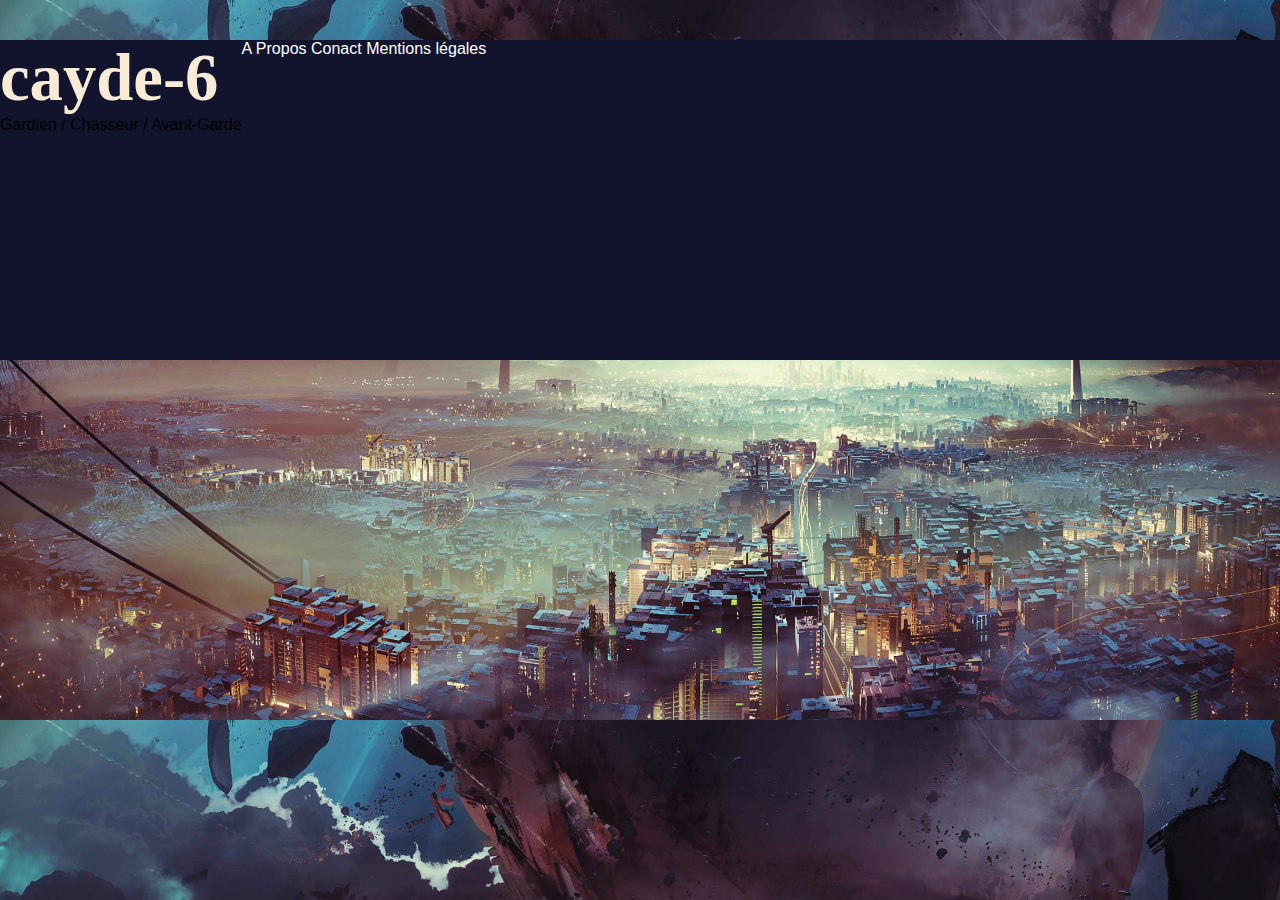
==== html/index.html @ c5f01fe9 "header + background" ====
<!DOCTYPE html>
<html>
  <head>
    <meta charset="UTF-8" />
    <title>Cayde-6</title>
    <link rel="stylesheet" href="../css/index.css" />
    <meta name="viewport" content="width=device-width, initial-scale=1" />
  </head>
  <body>
    <header class="header_background">
      <div class="site_titles">
        <h1 class="title">cayde-6</h1>
        <h2 class="sub_title">Gardien / Chasseur / Avant-Garde</h2>
      </div>
      <nav class="menu">
        <a class="menu_titles">A Propos</a>
        <a class="menu_titles">Conact</a>
        <a class="menu_titles">Mentions légales</a>
      </nav>
    </header>
  </body>
</html>
---- css/index.css ----
* {
  margin: 0;
  padding: 0;
  border: 0;
  font-family: sans-serif;
  font-size: 1em;
  font-weight: normal;
  font-style: normal;
  text-decoration: none;
}

body {
  background-image: url(../assets/img/background_web.jpg);
  background-size: cover;
}

.header_background {
  height: 320px;
  width: 100%;
  background-color: #12142e;
  margin-top: 40px;
  display: flex;
  flex-direction: row;
}

.title {
  font-size: 50pt;
  color: antiquewhite;
  font-weight: bold;
  font-family: Pier sans;
}
.menu_titles {
  color: white;
}
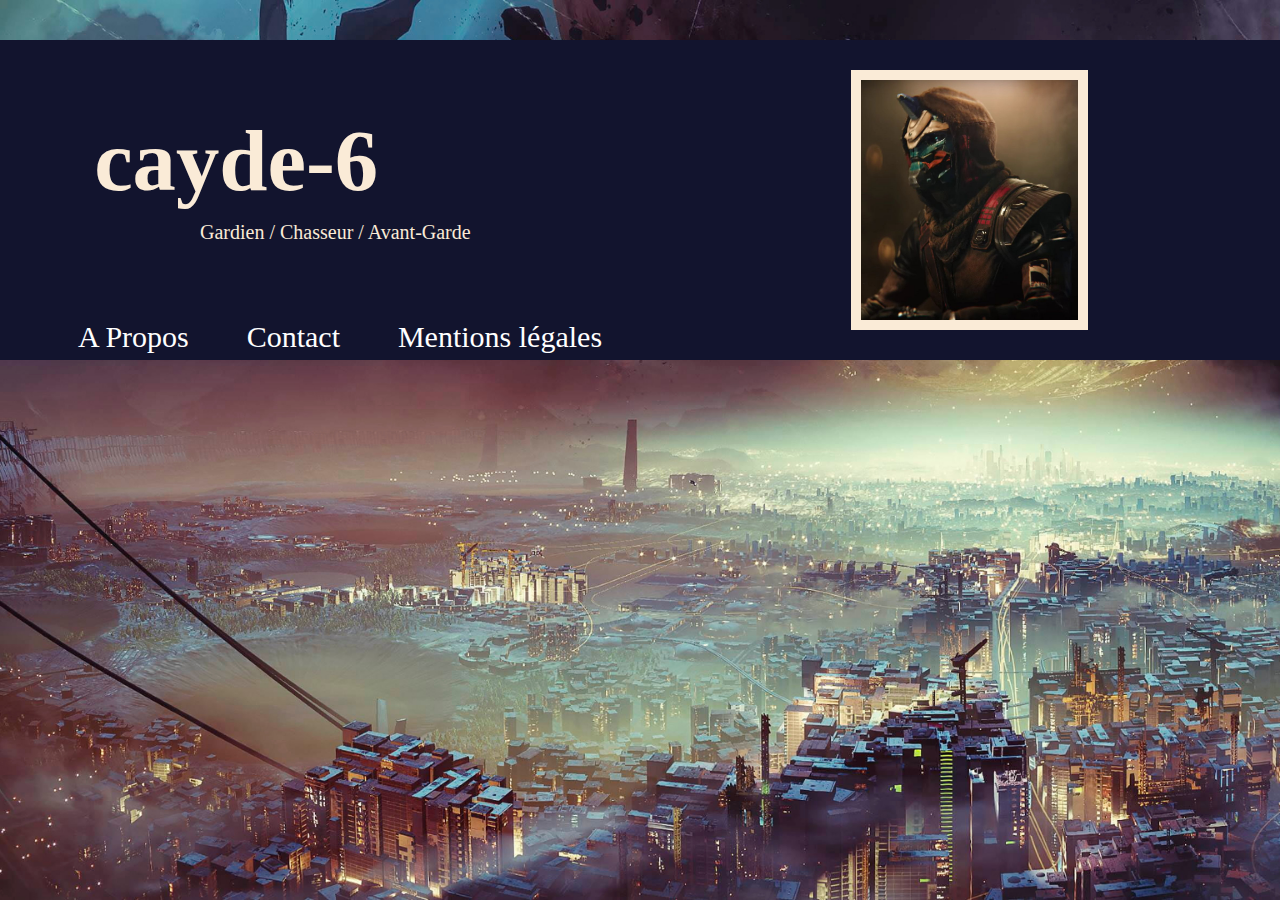
==== commit 500a481d: "header and background end" ====
--- a/html/index.html
+++ b/html/index.html
@@ -7,16 +7,19 @@
     <meta name="viewport" content="width=device-width, initial-scale=1" />
   </head>
   <body>
-    <header class="header_background">
-      <div class="site_titles">
+    <header class="header-background">
+      <div class="site-titles">
         <h1 class="title">cayde-6</h1>
-        <h2 class="sub_title">Gardien / Chasseur / Avant-Garde</h2>
+        <h2 class="subtitle">Gardien / Chasseur / Avant-Garde</h2>
       </div>
+
       <nav class="menu">
-        <a class="menu_titles">A Propos</a>
-        <a class="menu_titles">Conact</a>
-        <a class="menu_titles">Mentions légales</a>
+        <a class="menu-titles">A Propos</a>
+        <a class="menu-titles">Contact</a>
+        <a class="menu-titles">Mentions légales</a>
       </nav>
+
+      <img class="header-image" src="../assets/img/cayde_portrait.png" />
     </header>
   </body>
 </html>
--- a/css/index.css
+++ b/css/index.css
@@ -1,20 +1,13 @@
-* {
-  margin: 0;
-  padding: 0;
-  border: 0;
-  font-family: sans-serif;
-  font-size: 1em;
-  font-weight: normal;
-  font-style: normal;
-  text-decoration: none;
-}
-
 body {
   background-image: url(../assets/img/background_web.jpg);
   background-size: cover;
+  background-repeat: no-repeat;
+  background-attachment: fixed;
+  padding: 0;
+  margin: 0;
 }
 
-.header_background {
+.header-background {
   height: 320px;
   width: 100%;
   background-color: #12142e;
@@ -24,11 +17,43 @@
 }
 
 .title {
-  font-size: 50pt;
+  font-size: 65pt;
   color: antiquewhite;
   font-weight: bold;
   font-family: Pier sans;
+  margin: 15% 0 0 20%;
 }
-.menu_titles {
+
+.subtitle {
+  color: antiquewhite;
+  font-family: Pier Sans;
+  font-weight: lighter;
+  margin: 10px 0 0 200px;
+  font-size: 15pt;
+}
+
+.menu {
+  display: flex;
+  position: absolute;
+  top: 320px;
+  left: 20px;
+  width: 50%;
+  justify-content: space-evenly;
+}
+
+.menu-titles {
+  margin-left: 60 px;
   color: white;
+  font-family: Pier sans;
+  font-weight: 100;
+  font-size: 30px;
 }
+
+.header-image {
+  height: 75%;
+  width: auto;
+  margin-left: auto;
+  align-self: center;
+  margin-right: 15%;
+  border: solid 10px antiquewhite;
+}
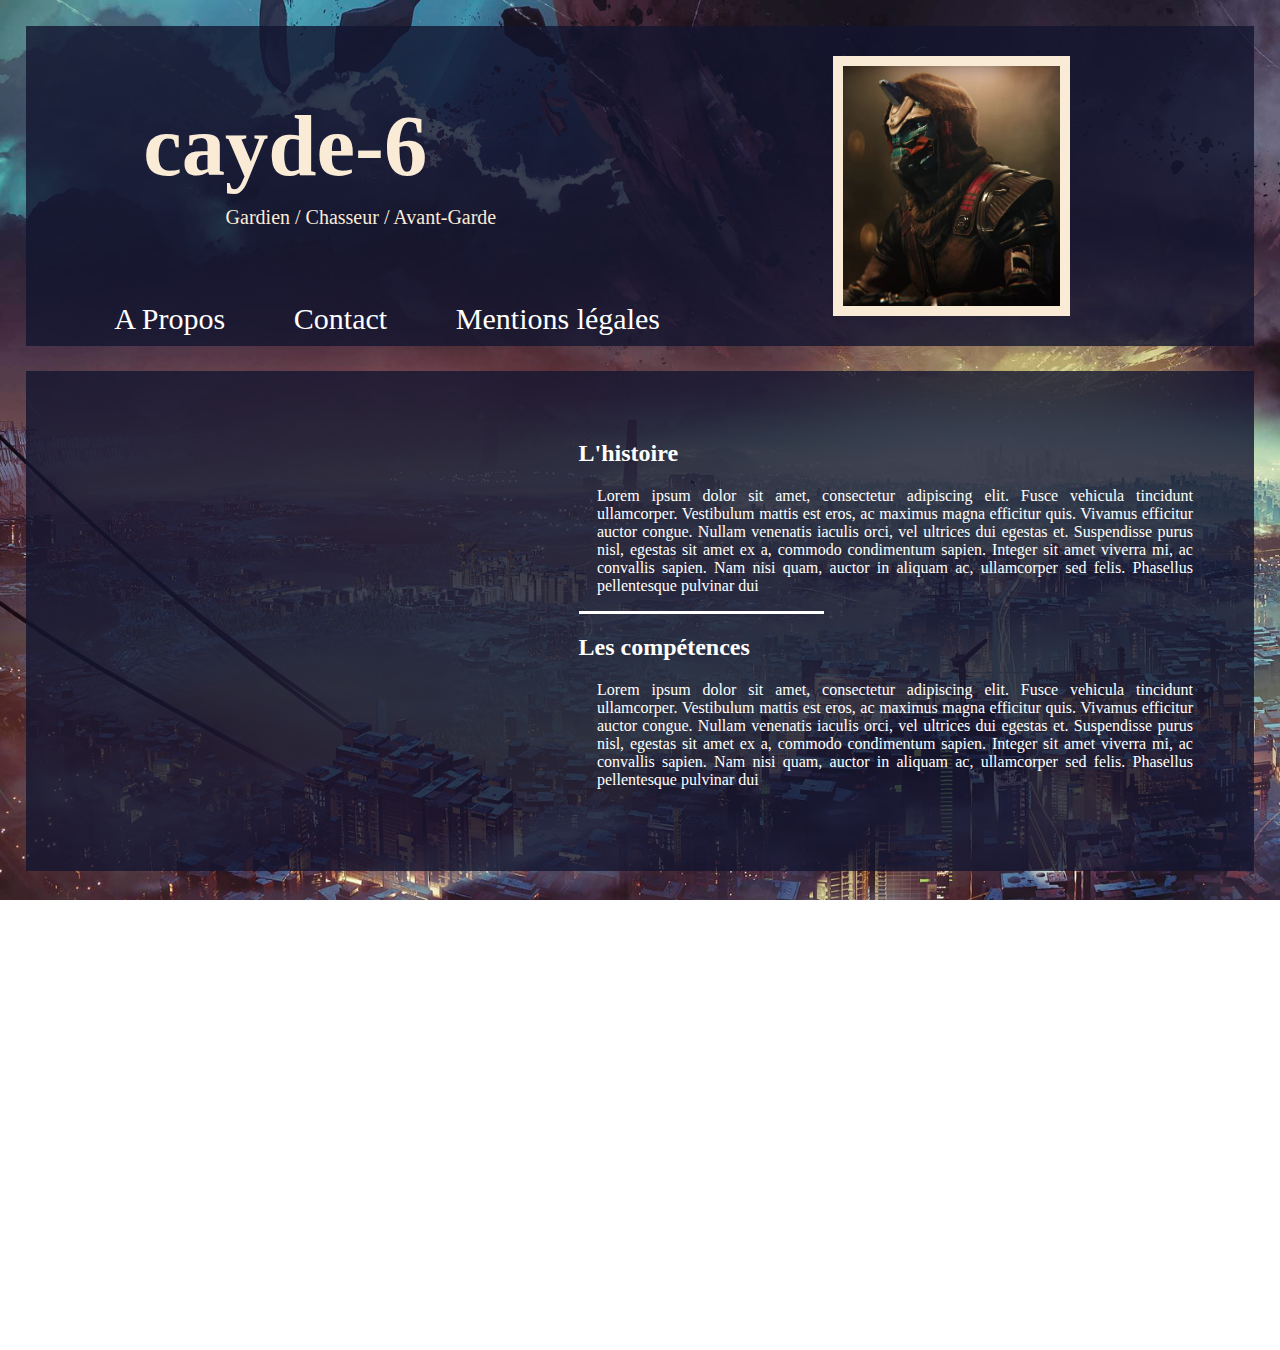
==== commit a325d3f2: "mise en place de la page à propos + carrousel" ====
--- a/html/index.html
+++ b/html/index.html
@@ -14,12 +14,44 @@
       </div>
 
       <nav class="menu">
-        <a class="menu-titles">A Propos</a>
-        <a class="menu-titles">Contact</a>
-        <a class="menu-titles">Mentions légales</a>
+        <a class="menu-title">A Propos</a>
+        <a class="menu-title">Contact</a>
+        <a class="menu-title">Mentions légales</a>
       </nav>
 
       <img class="header-image" src="../assets/img/cayde_portrait.png" />
     </header>
+
+    <div class="about">
+      <div class="about-image">
+        <img />
+      </div>
+      <div class="about-text">
+        <h2 class="text-title">L'histoire</h2>
+        <p class="text">
+          Lorem ipsum dolor sit amet, consectetur adipiscing elit. Fusce
+          vehicula tincidunt ullamcorper. Vestibulum mattis est eros, ac maximus
+          magna efficitur quis. Vivamus efficitur auctor congue. Nullam
+          venenatis iaculis orci, vel ultrices dui egestas et. Suspendisse purus
+          nisl, egestas sit amet ex a, commodo condimentum sapien. Integer sit
+          amet viverra mi, ac convallis sapien. Nam nisi quam, auctor in aliquam
+          ac, ullamcorper sed felis. Phasellus pellentesque pulvinar dui
+        </p>
+
+        <div class="about-text-white-line"></div>
+        <h2 class="text-title">Les compétences</h2>
+        <p class="text">
+          Lorem ipsum dolor sit amet, consectetur adipiscing elit. Fusce
+          vehicula tincidunt ullamcorper. Vestibulum mattis est eros, ac maximus
+          magna efficitur quis. Vivamus efficitur auctor congue. Nullam
+          venenatis iaculis orci, vel ultrices dui egestas et. Suspendisse purus
+          nisl, egestas sit amet ex a, commodo condimentum sapien. Integer sit
+          amet viverra mi, ac convallis sapien. Nam nisi quam, auctor in aliquam
+          ac, ullamcorper sed felis. Phasellus pellentesque pulvinar dui
+        </p>
+      </div>
+    </div>
+
+    <div class="Slideshow"></div>
   </body>
 </html>
--- a/css/index.css
+++ b/css/index.css
@@ -9,19 +9,23 @@
 
 .header-background {
   height: 320px;
-  width: 100%;
-  background-color: #12142e;
-  margin-top: 40px;
+  width: 96%;
+  background-color: rgba(19, 21, 48, 0.8);
+  margin: 2%;
+  position: relative;
   display: flex;
-  flex-direction: row;
 }
-
+.site-titles {
+  display: flex;
+  flex-direction: column;
+  height: fit-content;
+}
 .title {
   font-size: 65pt;
   color: antiquewhite;
   font-weight: bold;
   font-family: Pier sans;
-  margin: 15% 0 0 20%;
+  margin: 15% 0 0 25%;
 }
 
 .subtitle {
@@ -35,14 +39,14 @@
 .menu {
   display: flex;
   position: absolute;
-  top: 320px;
+  bottom: 10px;
   left: 20px;
   width: 50%;
   justify-content: space-evenly;
 }
 
-.menu-titles {
-  margin-left: 60 px;
+.menu-title {
+  margin-left: auto;
   color: white;
   font-family: Pier sans;
   font-weight: 100;
@@ -57,3 +61,46 @@
   margin-right: 15%;
   border: solid 10px antiquewhite;
 }
+
+.about {
+  width: 96%;
+  height: 500px;
+  margin: 0 2% 4% 2%;
+  background: rgba(19, 21, 48, 0.8);
+  position: relative;
+  display: flex;
+}
+
+.about-text {
+  width: 50%;
+  margin-left: auto;
+  margin-right: 5%;
+  margin-top: 4%;
+}
+
+.text-title {
+  color: white;
+  font-family: pier Sans;
+  font-weight: bolder;
+}
+
+.text {
+  margin-left: 3%;
+  text-align: justify;
+  color: white;
+  font-family: pier Sans;
+  font-weight: lighter;
+}
+
+.about-text-white-line {
+  width: 40%;
+  height: 3px;
+  background-color: white;
+}
+
+.Slideshow {
+  margin: 0 2% 10% 2%;
+  width: 96%;
+  height: 300px;
+  background-color: white;
+}
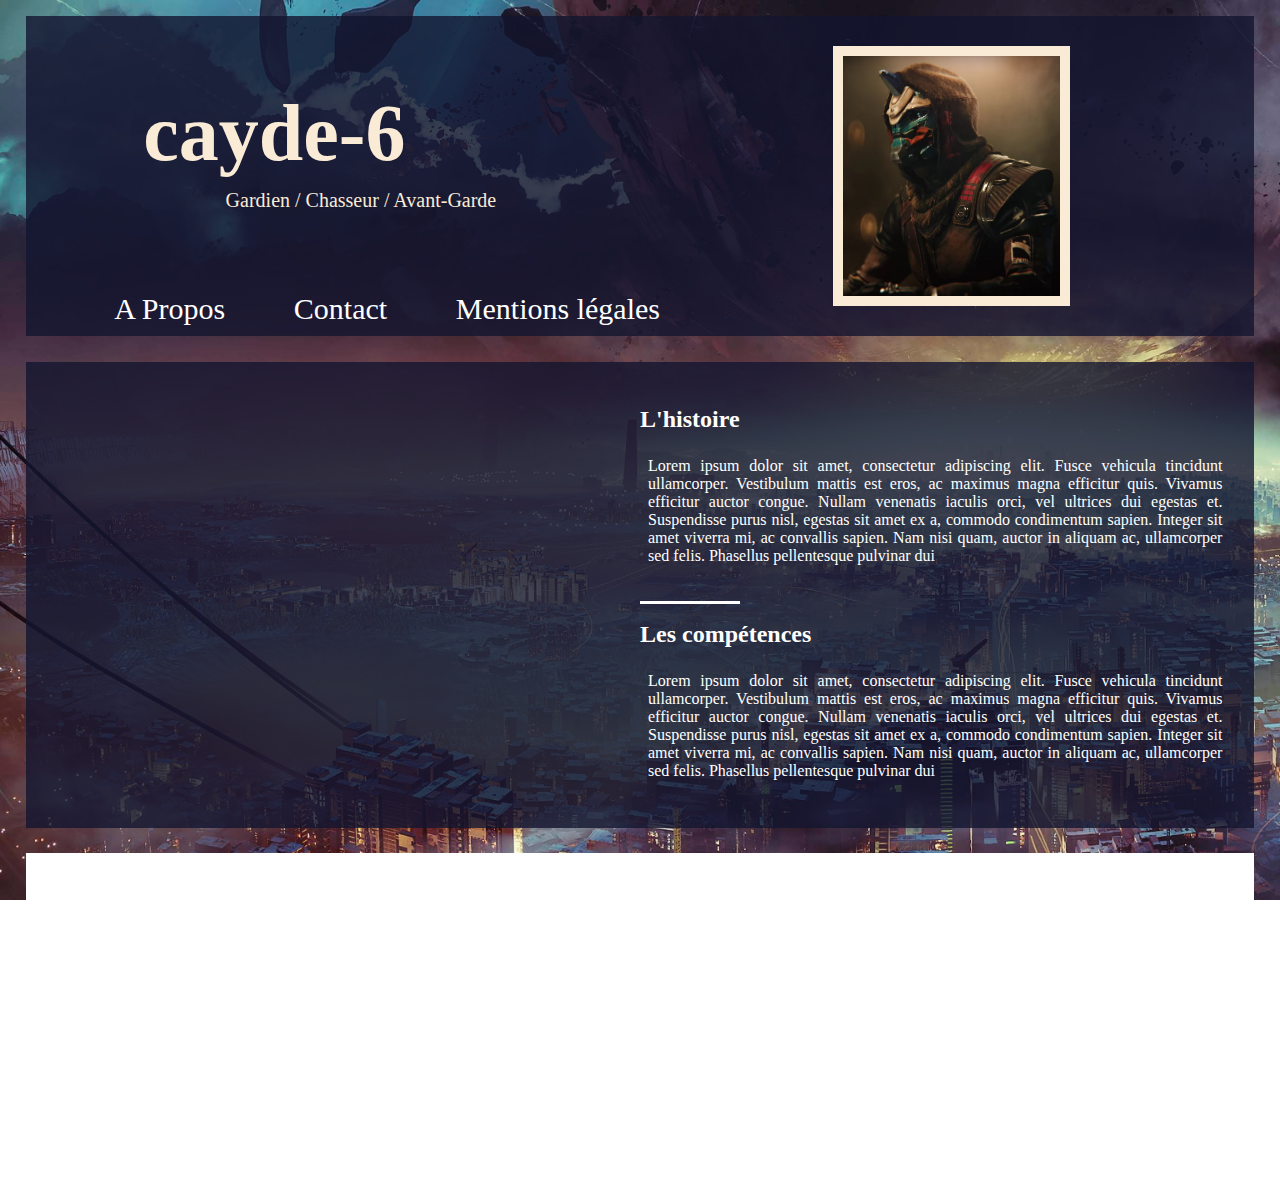
==== commit ddf584cc: "review changes" ====
--- a/html/index.html
+++ b/html/index.html
@@ -4,7 +4,9 @@
     <meta charset="UTF-8" />
     <title>Cayde-6</title>
     <link rel="stylesheet" href="../css/index.css" />
+    <link rel="stylesheet" href="../css/about.css" />
     <meta name="viewport" content="width=device-width, initial-scale=1" />
+    <!-- < test -->
   </head>
   <body>
     <header class="header-background">
@@ -22,36 +24,33 @@
       <img class="header-image" src="../assets/img/cayde_portrait.png" />
     </header>
 
-    <div class="about">
+    <section class="about">
       <div class="about-image">
         <img />
       </div>
       <div class="about-text">
-        <h2 class="text-title">L'histoire</h2>
-        <p class="text">
-          Lorem ipsum dolor sit amet, consectetur adipiscing elit. Fusce
-          vehicula tincidunt ullamcorper. Vestibulum mattis est eros, ac maximus
-          magna efficitur quis. Vivamus efficitur auctor congue. Nullam
-          venenatis iaculis orci, vel ultrices dui egestas et. Suspendisse purus
-          nisl, egestas sit amet ex a, commodo condimentum sapien. Integer sit
-          amet viverra mi, ac convallis sapien. Nam nisi quam, auctor in aliquam
-          ac, ullamcorper sed felis. Phasellus pellentesque pulvinar dui
-        </p>
+        <div class="history paragraph">
+          <h2 class="text-title">L'histoire</h2>
+          <p class="text">
+            Lorem ipsum dolor sit amet, consectetur adipiscing elit. Fusce vehicula tincidunt ullamcorper. Vestibulum mattis est eros, ac
+            maximus magna efficitur quis. Vivamus efficitur auctor congue. Nullam venenatis iaculis orci, vel ultrices dui egestas et.
+            Suspendisse purus nisl, egestas sit amet ex a, commodo condimentum sapien. Integer sit amet viverra mi, ac convallis sapien. Nam
+            nisi quam, auctor in aliquam ac, ullamcorper sed felis. Phasellus pellentesque pulvinar dui
+          </p>
+        </div>
 
-        <div class="about-text-white-line"></div>
-        <h2 class="text-title">Les compétences</h2>
-        <p class="text">
-          Lorem ipsum dolor sit amet, consectetur adipiscing elit. Fusce
-          vehicula tincidunt ullamcorper. Vestibulum mattis est eros, ac maximus
-          magna efficitur quis. Vivamus efficitur auctor congue. Nullam
-          venenatis iaculis orci, vel ultrices dui egestas et. Suspendisse purus
-          nisl, egestas sit amet ex a, commodo condimentum sapien. Integer sit
-          amet viverra mi, ac convallis sapien. Nam nisi quam, auctor in aliquam
-          ac, ullamcorper sed felis. Phasellus pellentesque pulvinar dui
-        </p>
+        <div class="abilities paragraph">
+          <h2 class="text-title abilities">Les compétences</h2>
+          <p class="text">
+            Lorem ipsum dolor sit amet, consectetur adipiscing elit. Fusce vehicula tincidunt ullamcorper. Vestibulum mattis est eros, ac
+            maximus magna efficitur quis. Vivamus efficitur auctor congue. Nullam venenatis iaculis orci, vel ultrices dui egestas et.
+            Suspendisse purus nisl, egestas sit amet ex a, commodo condimentum sapien. Integer sit amet viverra mi, ac convallis sapien. Nam
+            nisi quam, auctor in aliquam ac, ullamcorper sed felis. Phasellus pellentesque pulvinar dui
+          </p>
+        </div>
       </div>
-    </div>
+    </section>
 
-    <div class="Slideshow"></div>
+    <div class="slideshow"></div>
   </body>
 </html>
--- a/css/index.css
+++ b/css/index.css
@@ -11,21 +11,23 @@
   height: 320px;
   width: 96%;
   background-color: rgba(19, 21, 48, 0.8);
-  margin: 2%;
+  margin: 16px 2%;
   position: relative;
   display: flex;
 }
+
 .site-titles {
   display: flex;
   flex-direction: column;
   height: fit-content;
 }
+
 .title {
-  font-size: 65pt;
+  font-size: 80px;
   color: antiquewhite;
   font-weight: bold;
   font-family: Pier sans;
-  margin: 15% 0 0 25%;
+  margin: 72px 0 0 25%;
 }
 
 .subtitle {
@@ -33,7 +35,7 @@
   font-family: Pier Sans;
   font-weight: lighter;
   margin: 10px 0 0 200px;
-  font-size: 15pt;
+  font-size: 20px;
 }
 
 .menu {
@@ -61,46 +63,3 @@
   margin-right: 15%;
   border: solid 10px antiquewhite;
 }
-
-.about {
-  width: 96%;
-  height: 500px;
-  margin: 0 2% 4% 2%;
-  background: rgba(19, 21, 48, 0.8);
-  position: relative;
-  display: flex;
-}
-
-.about-text {
-  width: 50%;
-  margin-left: auto;
-  margin-right: 5%;
-  margin-top: 4%;
-}
-
-.text-title {
-  color: white;
-  font-family: pier Sans;
-  font-weight: bolder;
-}
-
-.text {
-  margin-left: 3%;
-  text-align: justify;
-  color: white;
-  font-family: pier Sans;
-  font-weight: lighter;
-}
-
-.about-text-white-line {
-  width: 40%;
-  height: 3px;
-  background-color: white;
-}
-
-.Slideshow {
-  margin: 0 2% 10% 2%;
-  width: 96%;
-  height: 300px;
-  background-color: white;
-}
--- a/css/about.css
+++ b/css/about.css
@@ -0,0 +1,54 @@
+.about {
+  width: 96%;
+  padding: 24px;
+  background: rgba(19, 21, 48, 0.8);
+  position: relative;
+  display: flex;
+  margin: 2%;
+  box-sizing: border-box;
+}
+
+.about-text {
+  width: 50%;
+  margin-left: auto;
+}
+
+.paragraph {
+  position: relative;
+}
+
+.paragraph.history {
+  margin-bottom: 48px;
+}
+
+.paragraph.abilities::before {
+  content: '';
+  display: block;
+  width: 100px;
+  height: 3px;
+  background-color: white;
+  position: absolute;
+  top: -20px;
+}
+
+.text-title {
+  color: white;
+  font-family: pier Sans;
+  font-weight: bolder;
+  margin-bottom: 0;
+}
+
+.text {
+  padding: 8px;
+  text-align: justify;
+  color: white;
+  font-family: pier Sans;
+  font-weight: lighter;
+}
+
+.slideshow {
+  margin: 0 2% 32px 2%;
+  width: 96%;
+  height: 300px;
+  background-color: white;
+}
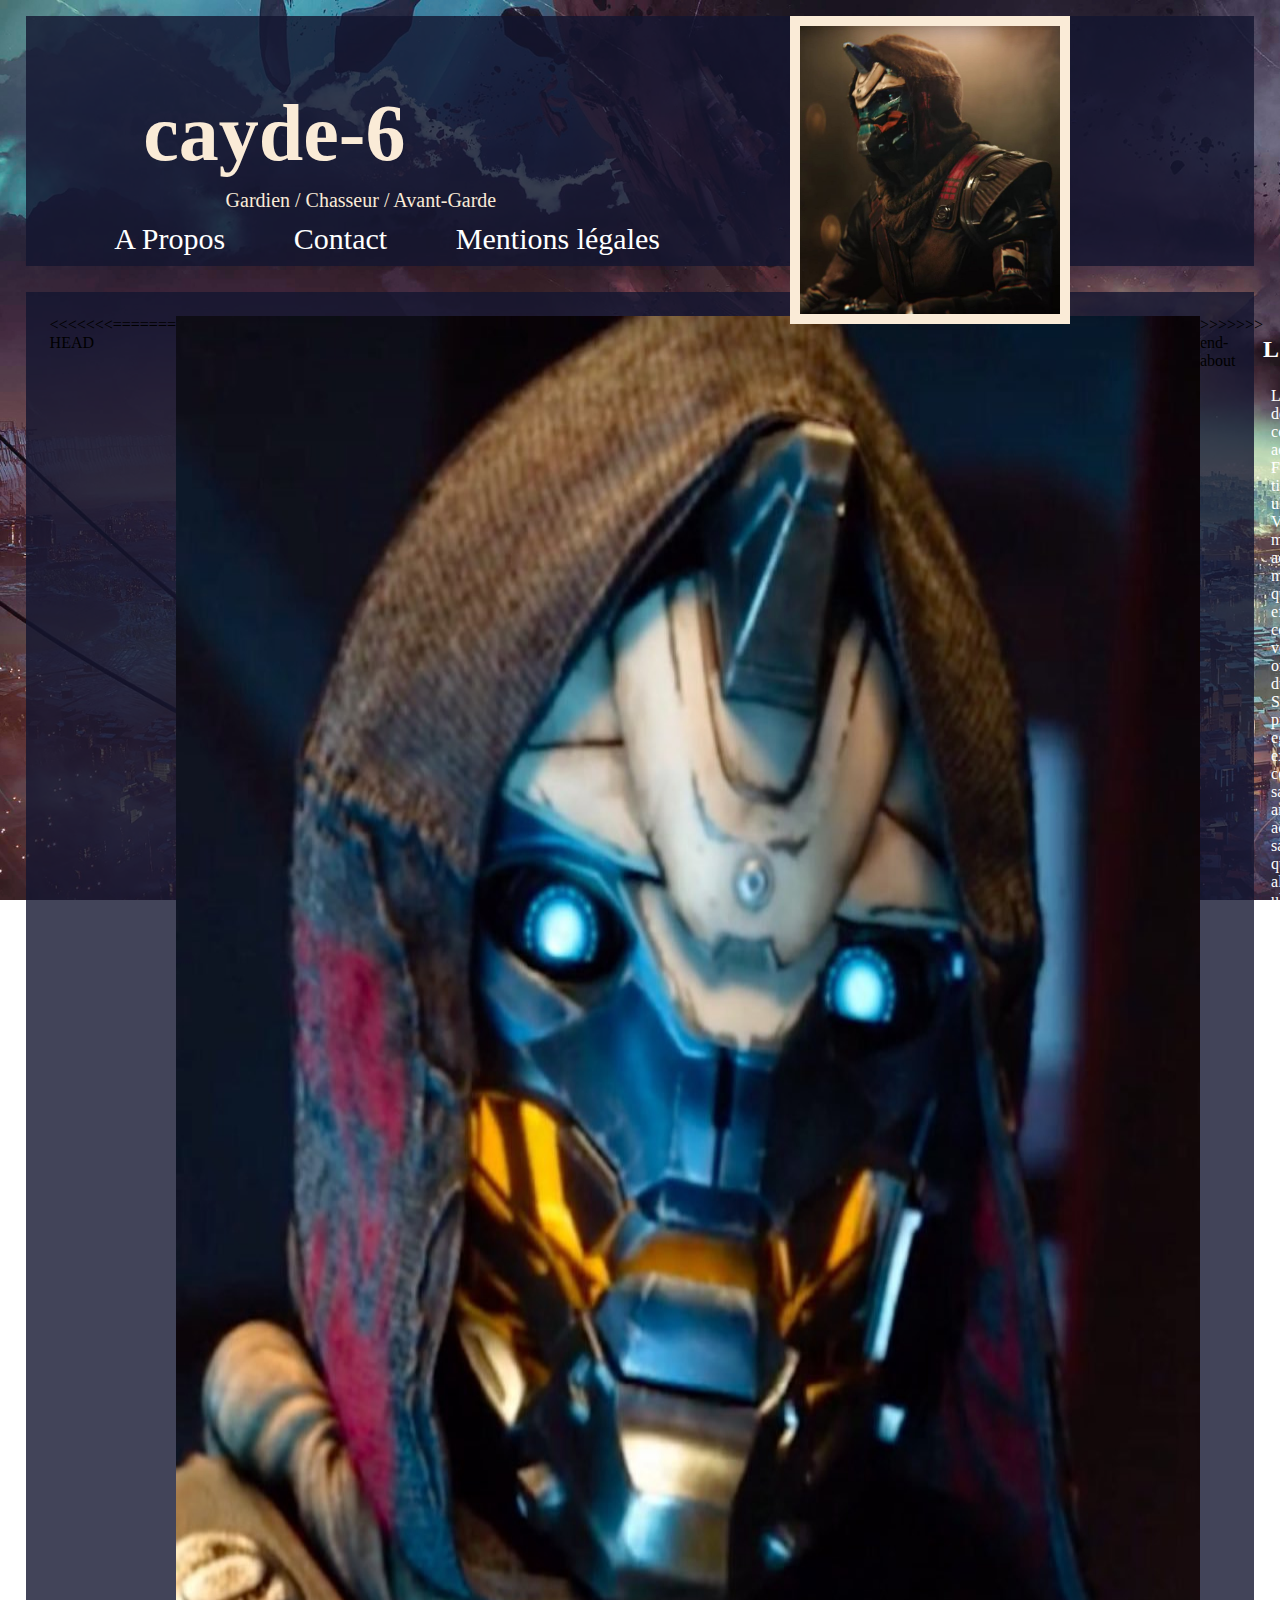
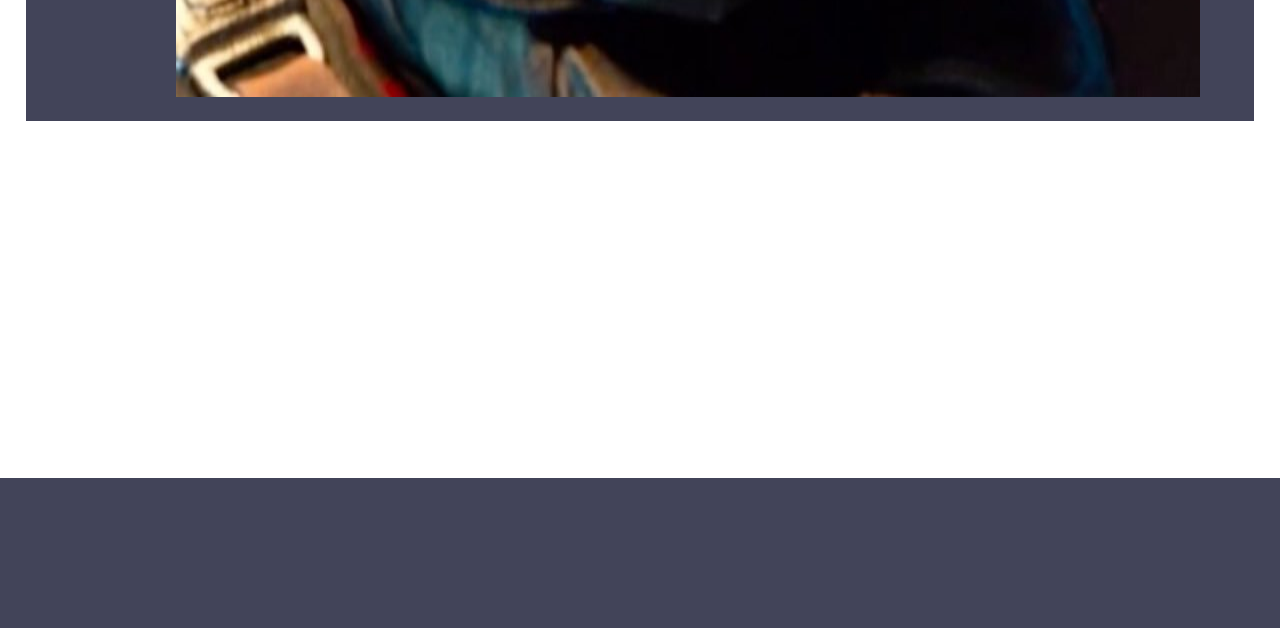
==== commit 248451eb: "end-about" ====
--- a/html/index.html
+++ b/html/index.html
@@ -25,32 +25,46 @@
     </header>
 
     <section class="about">
+      <<<<<<< HEAD
       <div class="about-image">
         <img />
       </div>
+      =======
+      <img src="../assets/img/portrait_screenshots.jpg" class="about-image" />
+      >>>>>>> end-about
       <div class="about-text">
         <div class="history paragraph">
           <h2 class="text-title">L'histoire</h2>
           <p class="text">
-            Lorem ipsum dolor sit amet, consectetur adipiscing elit. Fusce vehicula tincidunt ullamcorper. Vestibulum mattis est eros, ac
-            maximus magna efficitur quis. Vivamus efficitur auctor congue. Nullam venenatis iaculis orci, vel ultrices dui egestas et.
-            Suspendisse purus nisl, egestas sit amet ex a, commodo condimentum sapien. Integer sit amet viverra mi, ac convallis sapien. Nam
-            nisi quam, auctor in aliquam ac, ullamcorper sed felis. Phasellus pellentesque pulvinar dui
+            Lorem ipsum dolor sit amet, consectetur adipiscing elit. Fusce
+            vehicula tincidunt ullamcorper. Vestibulum mattis est eros, ac
+            maximus magna efficitur quis. Vivamus efficitur auctor congue.
+            Nullam venenatis iaculis orci, vel ultrices dui egestas et.
+            Suspendisse purus nisl, egestas sit amet ex a, commodo condimentum
+            sapien. Integer sit amet viverra mi, ac convallis sapien. Nam nisi
+            quam, auctor in aliquam ac, ullamcorper sed felis. Phasellus
+            pellentesque pulvinar dui
           </p>
         </div>
 
         <div class="abilities paragraph">
           <h2 class="text-title abilities">Les compétences</h2>
           <p class="text">
-            Lorem ipsum dolor sit amet, consectetur adipiscing elit. Fusce vehicula tincidunt ullamcorper. Vestibulum mattis est eros, ac
-            maximus magna efficitur quis. Vivamus efficitur auctor congue. Nullam venenatis iaculis orci, vel ultrices dui egestas et.
-            Suspendisse purus nisl, egestas sit amet ex a, commodo condimentum sapien. Integer sit amet viverra mi, ac convallis sapien. Nam
-            nisi quam, auctor in aliquam ac, ullamcorper sed felis. Phasellus pellentesque pulvinar dui
+            Lorem ipsum dolor sit amet, consectetur adipiscing elit. Fusce
+            vehicula tincidunt ullamcorper. Vestibulum mattis est eros, ac
+            maximus magna efficitur quis. Vivamus efficitur auctor congue.
+            Nullam venenatis iaculis orci, vel ultrices dui egestas et.
+            Suspendisse purus nisl, egestas sit amet ex a, commodo condimentum
+            sapien. Integer sit amet viverra mi, ac convallis sapien. Nam nisi
+            quam, auctor in aliquam ac, ullamcorper sed felis. Phasellus
+            pellentesque pulvinar dui
           </p>
         </div>
       </div>
     </section>
 
     <div class="slideshow"></div>
+
+    <footer></footer>
   </body>
 </html>
--- a/css/index.css
+++ b/css/index.css
@@ -8,7 +8,7 @@
 }
 
 .header-background {
-  height: 320px;
+  height: 250px;
   width: 96%;
   background-color: rgba(19, 21, 48, 0.8);
   margin: 16px 2%;
@@ -56,10 +56,18 @@
 }
 
 .header-image {
-  height: 75%;
+  height: 115%;
   width: auto;
+  margin-top: auto;
   margin-left: auto;
   align-self: center;
   margin-right: 15%;
   border: solid 10px antiquewhite;
+  z-index: 2;
 }
+
+footer {
+  width: 100%;
+  height: 150px;
+  background-color: rgba(19, 21, 48, 0.8);
+}
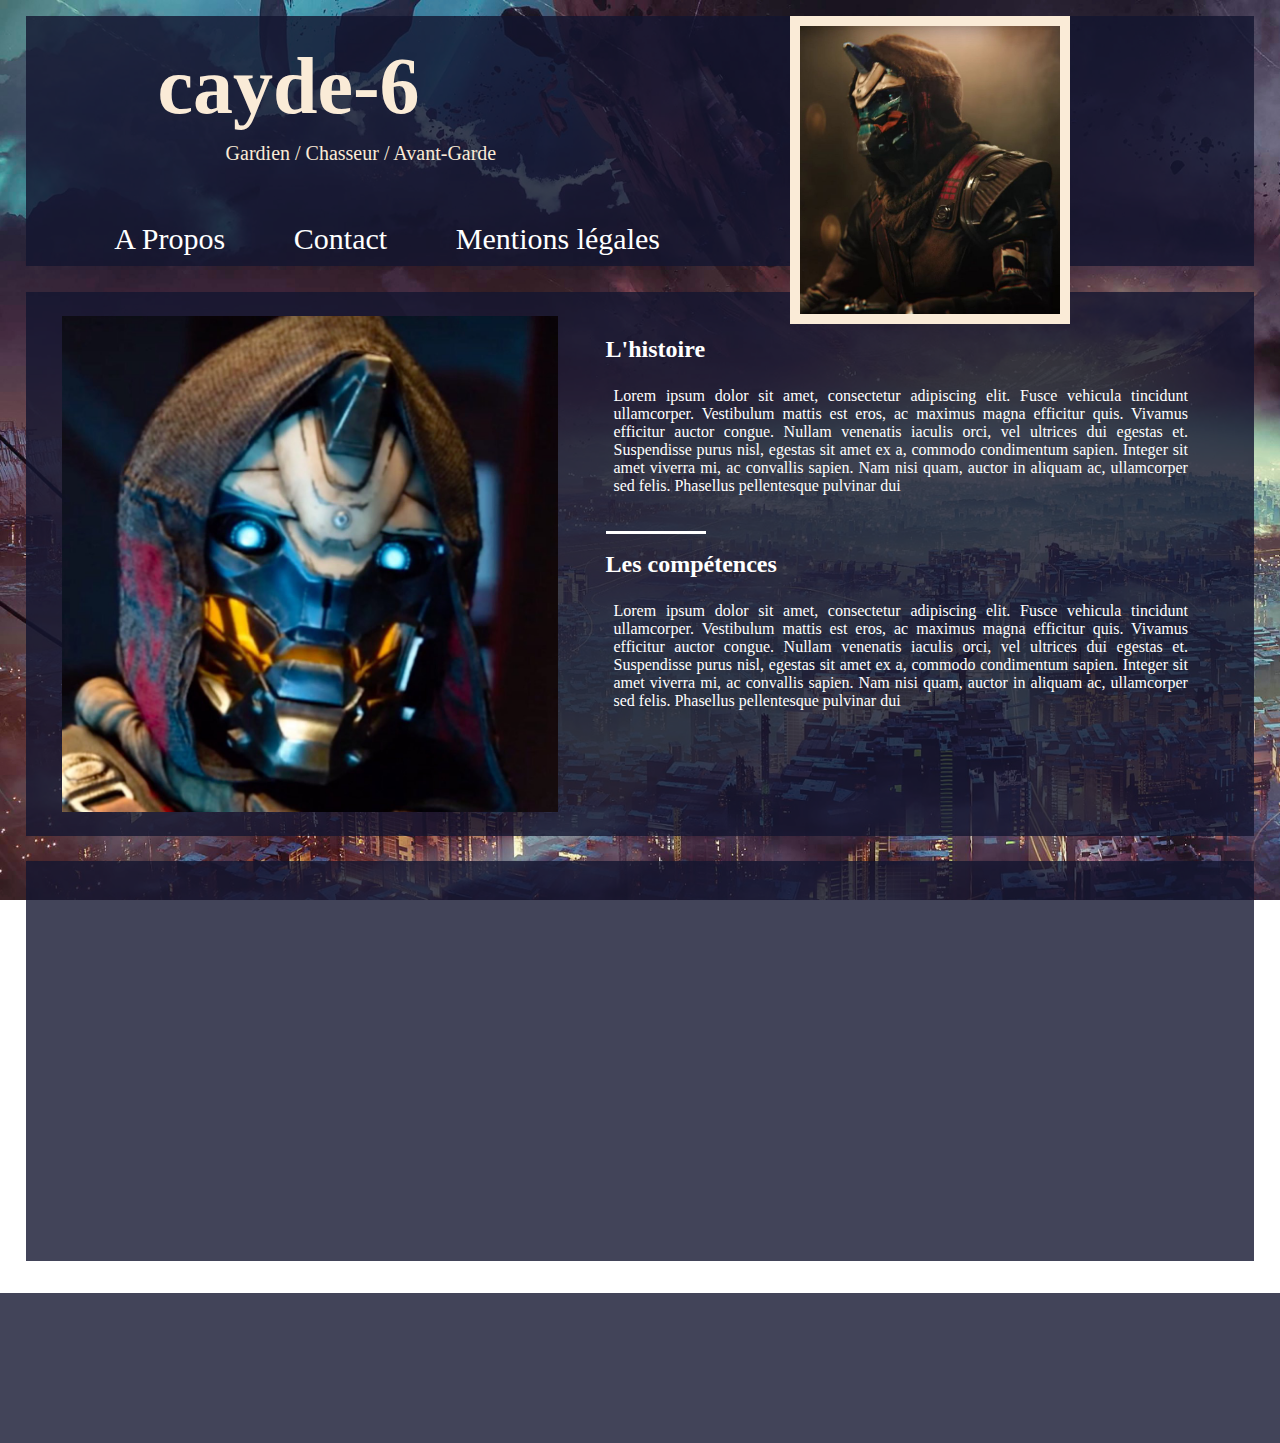
==== commit d15bc05c: "post rebase fix" ====
--- a/html/index.html
+++ b/html/index.html
@@ -25,13 +25,7 @@
     </header>
 
     <section class="about">
-      <<<<<<< HEAD
-      <div class="about-image">
-        <img />
-      </div>
-      =======
       <img src="../assets/img/portrait_screenshots.jpg" class="about-image" />
-      >>>>>>> end-about
       <div class="about-text">
         <div class="history paragraph">
           <h2 class="text-title">L'histoire</h2>
@@ -65,6 +59,8 @@
 
     <div class="slideshow"></div>
 
-    <footer></footer>
+    <footer>
+      
+    </footer>
   </body>
 </html>
--- a/css/index.css
+++ b/css/index.css
@@ -27,7 +27,7 @@
   color: antiquewhite;
   font-weight: bold;
   font-family: Pier sans;
-  margin: 72px 0 0 25%;
+  margin: 25px 0 0 28%;
 }
 
 .subtitle {
--- a/css/about.css
+++ b/css/about.css
@@ -8,9 +8,14 @@
   box-sizing: border-box;
 }
 
+.about-image {
+  max-width: 42%;
+  height: auto;
+  padding-left: 12px;
+}
 .about-text {
   width: 50%;
-  margin-left: auto;
+  margin-left: 48px;
 }
 
 .paragraph {
@@ -22,7 +27,7 @@
 }
 
 .paragraph.abilities::before {
-  content: '';
+  content: "";
   display: block;
   width: 100px;
   height: 3px;
@@ -49,6 +54,6 @@
 .slideshow {
   margin: 0 2% 32px 2%;
   width: 96%;
-  height: 300px;
-  background-color: white;
+  height: 400px;
+  background-color: rgba(19, 21, 48, 0.8);
 }
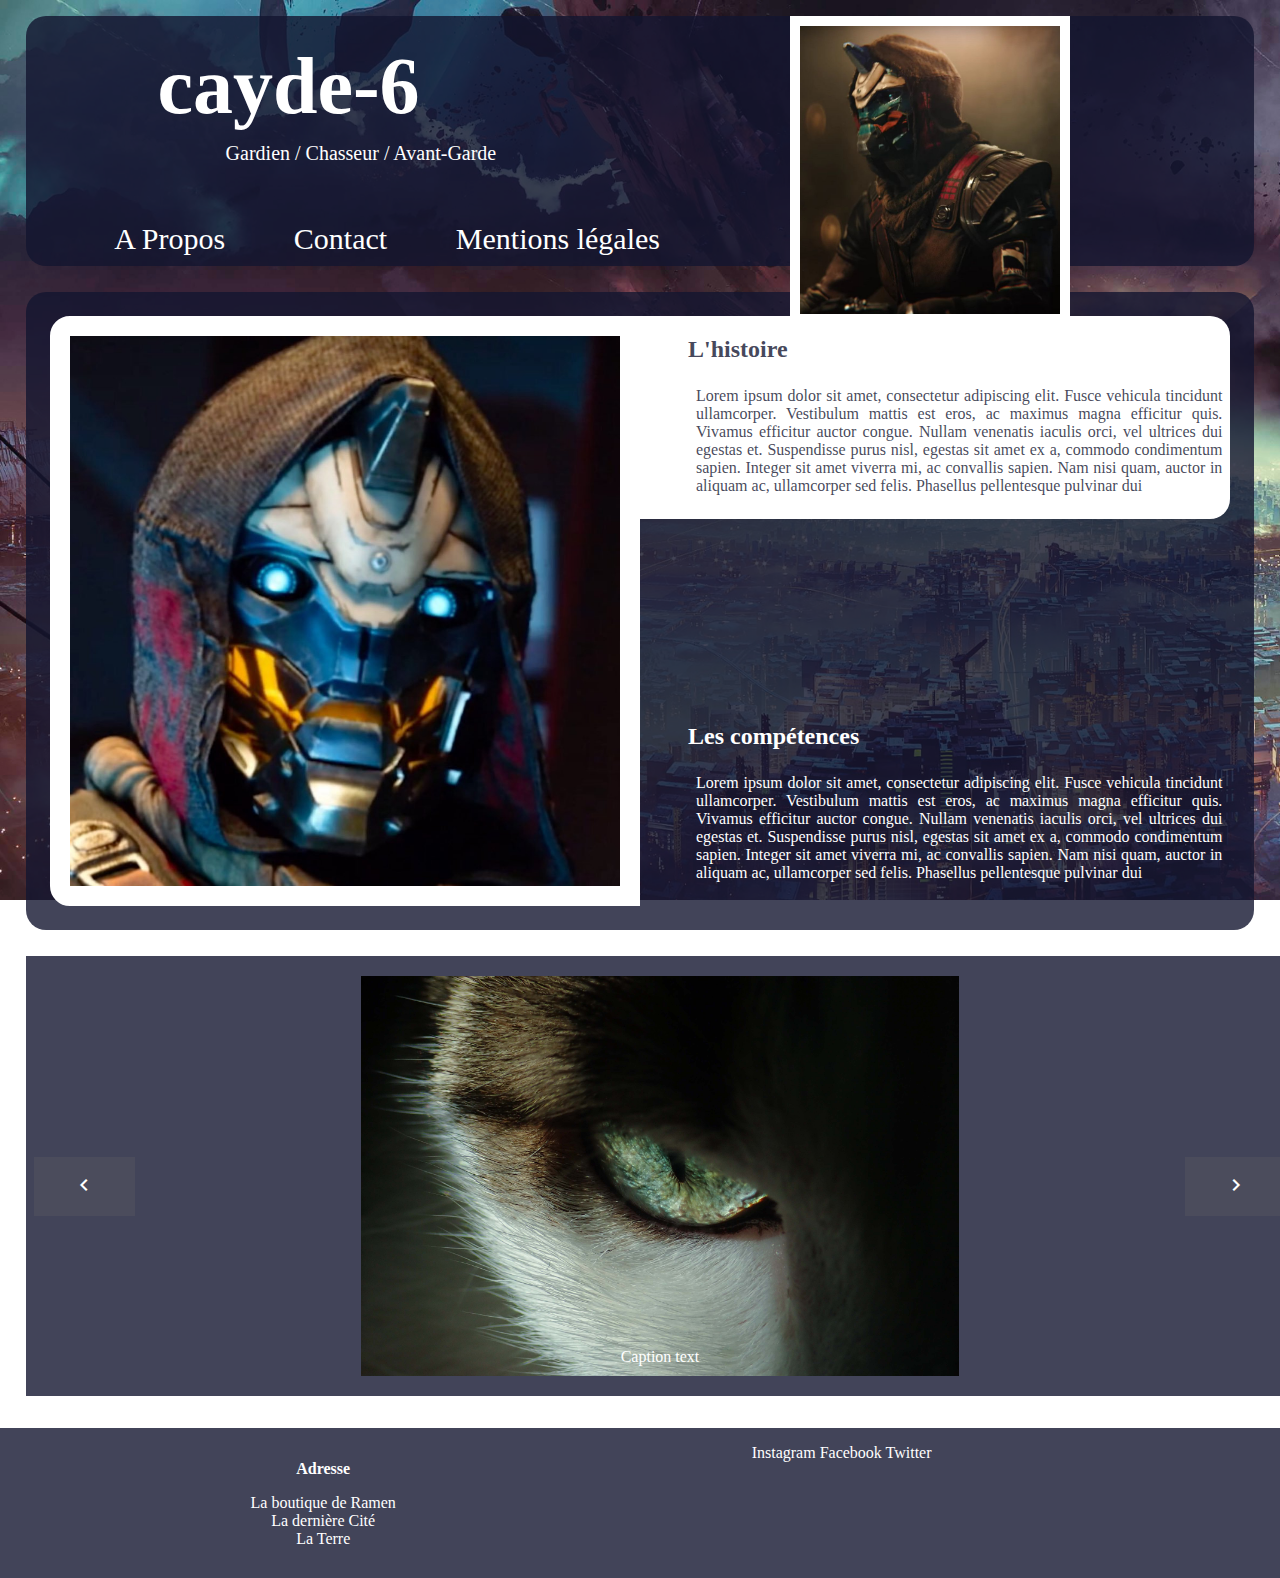
==== commit 39b8c3bf: "slideshow+animations about+structure du site" ====
--- a/html/index.html
+++ b/html/index.html
@@ -1,12 +1,17 @@
 <!DOCTYPE html>
-<html>
+<html lang="fr">
   <head>
     <meta charset="UTF-8" />
     <title>Cayde-6</title>
     <link rel="stylesheet" href="../css/index.css" />
     <link rel="stylesheet" href="../css/about.css" />
+    <link rel="stylesheet" href="../css/slideshow.css" />
     <meta name="viewport" content="width=device-width, initial-scale=1" />
-    <!-- < test -->
+    <link
+      href="https://fonts.googleapis.com/icon?family=Material+Icons"
+      rel="stylesheet"
+    />
+    <!-- importation des icônes depuis material.io-->
   </head>
   <body>
     <header class="header-background">
@@ -14,20 +19,30 @@
         <h1 class="title">cayde-6</h1>
         <h2 class="subtitle">Gardien / Chasseur / Avant-Garde</h2>
       </div>
+      <!--Partie Titre et sous-titre du site-->
 
       <nav class="menu">
-        <a class="menu-title">A Propos</a>
-        <a class="menu-title">Contact</a>
-        <a class="menu-title">Mentions légales</a>
+        <a class="menu-title" href="index.html">A Propos</a>
+        <a class="menu-title" href="contact.html">Contact</a>
+        <a class="menu-title" href="mentionslegales.html">Mentions légales</a>
       </nav>
 
-      <img class="header-image" src="../assets/img/cayde_portrait.png" />
+      <img
+        class="header-image"
+        src="../assets/img/cayde_portrait.png"
+        alt="portrait Cayde-6"
+      />
     </header>
-
+    <!--Début de la section A Propos-->
     <section class="about">
-      <img src="../assets/img/portrait_screenshots.jpg" class="about-image" />
+      <img
+        src="../assets/img/portrait_screenshots.jpg"
+        class="about-image"
+        alt="screenshot Cayde-6"
+      />
       <div class="about-text">
-        <div class="history paragraph">
+        <div class="history paragraph active" data-text-history>
+          <div class="active-background"></div>
           <h2 class="text-title">L'histoire</h2>
           <p class="text">
             Lorem ipsum dolor sit amet, consectetur adipiscing elit. Fusce
@@ -40,8 +55,8 @@
             pellentesque pulvinar dui
           </p>
         </div>
-
-        <div class="abilities paragraph">
+        <div class="abilities paragraph" data-text-abilities>
+          <div class="active-background"></div>
           <h2 class="text-title abilities">Les compétences</h2>
           <p class="text">
             Lorem ipsum dolor sit amet, consectetur adipiscing elit. Fusce
@@ -56,11 +71,87 @@
         </div>
       </div>
     </section>
+    <!--Fin de la Section A Propos-->
 
-    <div class="slideshow"></div>
+    <!--début section Slider-->
+    <section class="slideshow-container">
+      <!--data = récupération des valeurs utiliés dans la liste myIndex-->
+      <div
+        class="slider"
+        data-slider-images-container
+        data-slider-displayed="0"
+      >
+        <div class="slider-item" data-slider-item>
+          <img
+            src="../assets/Placeholder_slideshow/placeholder_1.jpg"
+            class="image"
+            alt="placeholder slider"
+          />
+          <div class="caption">Caption text</div>
+        </div>
+        <div class="slider-item" data-slider-item>
+          <img
+            src="../assets/Placeholder_slideshow/placeholder_2.jpg"
+            class="image"
+            alt="placeholder slider"
+          />
+          <div class="caption">Caption text</div>
+        </div>
+        <div class="slider-item" data-slider-item>
+          <img
+            src="../assets/Placeholder_slideshow/placeholder_2.jpg"
+            class="image"
+            alt="placeholder slider"
+          />
+          <div class="caption">Caption text</div>
+        </div>
+        <div class="slider-item" data-slider-item>
+          <img
+            src="../assets/Placeholder_slideshow/placeholder_3.jpg"
+            class="image"
+            alt="placeholder slider"
+          />
+          <div class="caption">Caption text</div>
+        </div>
+        <div class="slider-item" data-slider-item>
+          <img
+            src="../assets/Placeholder_slideshow/placeholder_4.jpg"
+            class="image"
+            alt="placeholder slider"
+          />
+          <div class="caption">Caption text</div>
+        </div>
+      </div>
+      <button class="previous-button" data-slider-button data-direction="left">
+        <span class="material-icons">
+          navigate_before
+        </span>
+      </button>
+      <button class="next-button" data-slider-button data-direction="right">
+        <span class="material-icons">
+          navigate_next
+        </span>
+      </button>
+    </section>
+    <!-----Fin section Slider------>
 
     <footer>
-      
+      <div class="footer-column left">
+        <p class="footer-adress">
+          <b>Adresse</b>
+        </p>
+        <p>La boutique de Ramen<br />La dernière Cité<br />La Terre</p>
+      </div>
+
+      <div class="footer-column right">
+        <span>Instagram</span>
+        <span>Facebook</span>
+        <span>Twitter</span>
+      </div>
     </footer>
   </body>
+  <!--récupération des fichiers scripts associés aux différents éléments de la page-->
+  <script src="../js/slideshow.js"></script>
+  <script src="../js/about-animations.js"></script>
+  <!--Fin récupération-->
 </html>
--- a/css/index.css
+++ b/css/index.css
@@ -5,6 +5,7 @@
   background-attachment: fixed;
   padding: 0;
   margin: 0;
+  font-family: Pier sans;
 }
 
 .header-background {
@@ -14,6 +15,7 @@
   margin: 16px 2%;
   position: relative;
   display: flex;
+  border-radius: 20px;
 }
 
 .site-titles {
@@ -24,14 +26,14 @@
 
 .title {
   font-size: 80px;
-  color: antiquewhite;
+  color: white;
   font-weight: bold;
   font-family: Pier sans;
   margin: 25px 0 0 28%;
 }
 
 .subtitle {
-  color: antiquewhite;
+  color: white;
   font-family: Pier Sans;
   font-weight: lighter;
   margin: 10px 0 0 200px;
@@ -49,6 +51,7 @@
 
 .menu-title {
   margin-left: auto;
+  text-decoration: none;
   color: white;
   font-family: Pier sans;
   font-weight: 100;
@@ -62,7 +65,7 @@
   margin-left: auto;
   align-self: center;
   margin-right: 15%;
-  border: solid 10px antiquewhite;
+  border: solid 10px white;
   z-index: 2;
 }
 
@@ -70,4 +73,28 @@
   width: 100%;
   height: 150px;
   background-color: rgba(19, 21, 48, 0.8);
+  display: flex;
+  padding: 16px 5%;
+  box-sizing: border-box;
 }
+
+.footer-column {
+  font-family: Pier sans;
+  color: white;
+  width: 45%;
+  height: 134px;
+  text-align: center;
+}
+
+.footer-adress {
+  margin-bottom: 0;
+}
+
+.menu-title:hover {
+  background-color: white;
+  color: rgba(19, 21, 48, 0.8);
+  transition: color 1s ease-in;
+  transition: background-color 1s ease-out;
+  text-decoration: underline;
+  transition: text-decoration 1s linear;
+}
--- a/css/about.css
+++ b/css/about.css
@@ -6,54 +6,67 @@
   display: flex;
   margin: 2%;
   box-sizing: border-box;
+  border-radius: 20px;
 }
 
 .about-image {
-  max-width: 42%;
+  max-width: 50%;
   height: auto;
-  padding-left: 12px;
+  border: solid white 20px;
+  border-radius: 20px 0 0 20px;
+  box-sizing: border-box;
 }
 .about-text {
+  display: flex;
+  flex-direction: column;
   width: 50%;
-  margin-left: 48px;
+  justify-content: space-between;
 }
 
 .paragraph {
   position: relative;
+  color: white;
+  padding-left: 48px;
+  box-sizing: border-box;
+  border-radius: 0 20px 20px 0;
+  z-index: 1;
+}
+
+.active-background {
+  background-color: white;
+  width: 0;
+  z-index: -1;
+  height: 100%;
+  position: absolute;
+  left: 0;
+  border-radius: 0 20px 20px 0;
+  transition: width 1s ease;
+}
+
+.paragraph.active .active-background {
+  width: 100%;
 }
 
 .paragraph.history {
   margin-bottom: 48px;
+  position: relative;
 }
 
-.paragraph.abilities::before {
-  content: "";
-  display: block;
-  width: 100px;
-  height: 3px;
-  background-color: white;
-  position: absolute;
-  top: -20px;
+.paragraph.active {
+  color: rgba(19, 21, 48, 0.8);
 }
 
 .text-title {
-  color: white;
   font-family: pier Sans;
   font-weight: bolder;
   margin-bottom: 0;
+  z-index: 3;
 }
 
 .text {
   padding: 8px;
   text-align: justify;
-  color: white;
   font-family: pier Sans;
   font-weight: lighter;
+  z-index: 3;
 }
-
-.slideshow {
-  margin: 0 2% 32px 2%;
-  width: 96%;
-  height: 400px;
-  background-color: rgba(19, 21, 48, 0.8);
-}
--- a/css/slideshow.css
+++ b/css/slideshow.css
@@ -0,0 +1,70 @@
+.slideshow-container {
+  margin: 0 2% 32px 2%;
+  width: 96%;
+  height: 400px;
+  background-color: rgba(19, 21, 48, 0.8);
+  overflow: hidden;
+  position: relative;
+  padding: 20px;
+}
+
+.slider {
+  display: flex;
+  flex-wrap: nowrap;
+  align-items: stretch;
+  width: 100%;
+  height: 100%;
+  position: relative;
+  transition: left 0.5s ease;
+}
+
+.slider-item {
+  height: 100%;
+  min-width: 100%;
+  display: flex;
+  position: relative;
+}
+
+.image {
+  width: auto;
+  height: 100%;
+  margin: auto;
+}
+
+.caption {
+  position: absolute;
+  bottom: 10px;
+  color: white;
+  width: 100%;
+  text-align: center;
+  font-weight: lighter;
+}
+
+.previous-button,
+.next-button {
+  width: 8%;
+  height: 59px;
+  bottom: 180px;
+  position: absolute;
+  padding: 0;
+  border: none;
+  background-color: rgba(116, 109, 105, 0.2);
+}
+
+.previous-button {
+  left: 8px;
+}
+
+.next-button {
+  right: 8px;
+}
+
+.slider::-webkit-scrollbar {
+  display: none;
+}
+
+.material-icons {
+  color: white;
+  z-index: 2;
+  pointer-events: none;
+}
